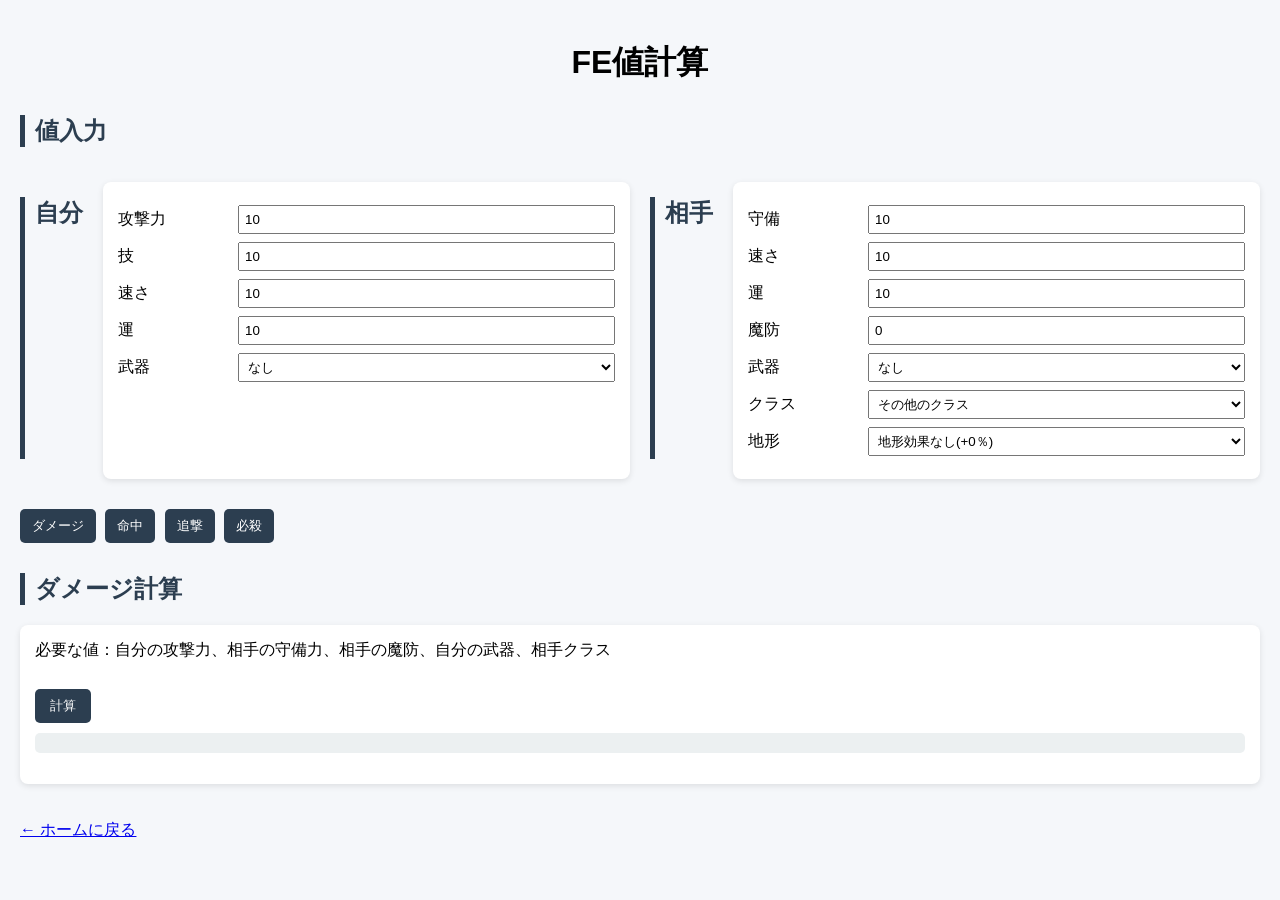
==== ankoku-ryu.html @ 1f11cc91 "Add files via upload" ====
<!DOCTYPE html>
<html lang="ja">
<head>
  <meta charset="UTF-8">
<div class="container"></div>
<style>
  body {
    font-family: sans-serif;
    background-color: #f5f7fa;
    margin: 0;
    padding: 20px;
  }

  h1 {
    text-align: center;
    margin-bottom: 20px;
  }

  h2 {
    border-left: 5px solid #2c3e50;
    padding-left: 10px;
    margin-top: 30px;
    color: #2c3e50;
  }

  .container {
    max-width: 800px;
    margin: auto;
  }

  .box {
    background: #ffffff;
    padding: 15px;
    margin-top: 15px;
    border-radius: 8px;
    box-shadow: 0 2px 6px rgba(0,0,0,0.1);
  }

  .row {
    margin: 8px 0;
  }

 .row {
  display: flex;
  align-items: center;
  justify-content: space-between;
 }

.row label {
  width: 120px;
 }

 .row input,
 .row select {
   flex: 1;
 }

  label {
    display: inline-block;
    width: 140px;
  }

  input, select {
    padding: 5px;
    width: 150px;
  }

  .flex {
  display: flex;
  gap: 20px;
  }

  .flex .box {
   flex: 1;
  }

  button {
    margin-top: 10px;
    padding: 8px 15px;
    background-color: #2c3e50;
    color: white;
    border: none;
    border-radius: 5px;
    cursor: pointer;
  }

  button:hover {
    background-color: #34495e;
  }


  .tabs {
  margin-top: 20px;
}

.tabs button {
  margin-right: 5px;
  padding: 8px 12px;
}

.tab-content {
  display: none;
}

.tab-content.active {
  display: block;
}

  .result {
    margin-top: 10px;
    padding: 10px;
    background: #ecf0f1;
    border-radius: 5px;
    font-weight: bold;
  }

  .hitResult {
    margin-top: 10px;
    padding: 10px;
    background: #ecf0f1;
    border-radius: 5px;
    font-weight: bold;
  }

  .doubleResult {
    margin-top: 10px;
    padding: 10px;
    background: #ecf0f1;
    border-radius: 5px;
    font-weight: bold;
  }

  .critResult {
    margin-top: 10px;
    padding: 10px;
    background: #ecf0f1;
    border-radius: 5px;
    font-weight: bold;
  }

  @media (max-width: 600px) {
  .flex {
    flex-direction: column;
  }

  label {
    width: 100px;
  }
 }

</style>

  <title>FEダメージ計算</title>
</head>


<body>
<h1>FE値計算</h1>
<h2>値入力</h2>
 
<div class="flex">

<h2>自分</h2>

<div class="box">

<div class="row">
  <label>攻撃力</label>
  <input type="number" id="attack" value="10">
</div>

<div class="row">
  <label>技</label>
  <input type="number" id="skill" value="10">
</div>

<div class="row">
  <label>速さ</label>
  <input type="number" id="playerSpeed" value="10">
</div>

<div class="row">
  <label>運</label>
  <input type="number" id="critLuck" value="10">
</div>

<div class="row">
  <label>武器</label>
  <select id="playerWeapon"></select>
</div>

</div>


<h2>相手</h2>
<div class="box">

<div class="row">
  <label>守備</label>
  <input type="number" id="defense" value="10">
</div>

<div class="row">
  <label>速さ</label>
  <input type="number" id="enemySpeed" value="10">
</div>

<div class="row">
  <label>運</label>
  <input type="number" id="luck" value="10">
</div>

<div class="row">
  <label>魔防</label>
  <input type="number" id="resistance" value="0">
</div>

<div class="row">
  <label>武器</label>
  <select id="enemyWeapon"></select>
</div>

<div class="row">
  <label>クラス</label>
  <select id="enemyType">
    <option value="normal">その他のクラス</option>
    <option value="armor">アーマーナイト</option>
    <option value="armor">しょうぐん</option>
    <option value="snight">ソシアルナイト</option>
    <option value="Paladin">パラディン</option>
    <option value="flying">ペガサスナイト</option>
    <option value="dragon_flying">ドラゴンナイト</option>
    <option value="Ballistician">シューター</option>
    <option value="Manakete">マムクート</option>
    <option value="EarthDragon">地竜</option>
  </select>
</div>

<div class="row">
  <label>地形</label>
  <select id="terrain">
    <option value="0">地形効果なし(+0％)</option>
    <option value="30">城・海 (+30％)</option>
    <option value="25">山 (+25％)</option>
    <option value="20">砦・柱 (+20％)</option>
    <option value="15">林 (+15％)</option>
    <option value="5">草原 (+5％)</option>
  </select>
</div>

</div>

</div>


<div class="tabs">
  <button onclick="showTab('damage')">ダメージ</button>
  <button onclick="showTab('hit')">命中</button>
  <button onclick="showTab('double')">追撃</button>
  <button onclick="showTab('crit')">必殺</button>
</div>

<div id="damage" class="tab-content">

<h2>ダメージ計算</h2>
<div class="box">
  必要な値：自分の攻撃力、相手の守備力、相手の魔防、自分の武器、相手クラス<br><br>
<button id="calcBtn">計算</button>
<p id="result" class="result"></p>
</div>

</div>

<div id="hit" class="tab-content">

<h2>命中率</h2>
<div class="box">
  必要な値：自分の技、相手の速さ、相手の運、自分の武器、相手の武器、相手クラス、相手の地形<br><br>
<button onclick="calculateHit()">計算</button>
<p id="hitResult" class="hitResult"></p>
</div>

</div>

<div id="double" class="tab-content">

<h2>追撃</h2>
<div class="box">
  必要な値：自分の速さ、相手の速さ、自分の武器、相手の武器<br><br>
<button onclick="checkDouble()">判定</button>
<p id="doubleResult" class="doubleResult"></p>
</div>

</div>

<div id="crit" class="tab-content">

<h2>必殺</h2>
<div class="box">
  必要な値：自分の速さ、相手の運、自分の武器<br><br>
<button onclick="calculateCrit()">計算</button>
<p id="critResult" class="doubleResult"></p>
</div>

</div>

<br><br>
<a href="fe-home.html">← ホームに戻る</a>

</div>

  <script src="ankoku-ryu.js"></script>
</body>
</div>
</html>
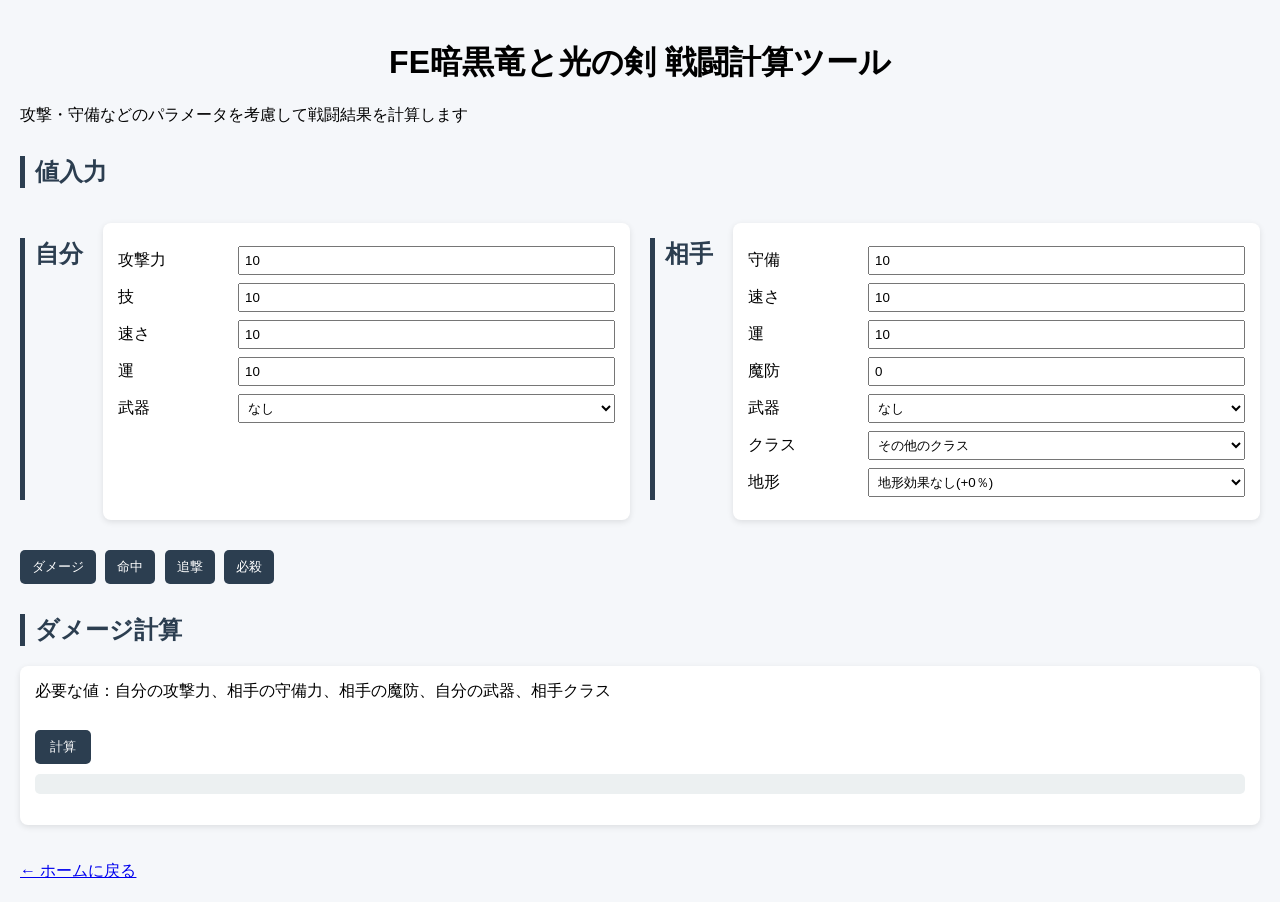
==== commit e03880aa: "Add files via upload" ====
--- a/ankoku-ryu.html
+++ b/ankoku-ryu.html
@@ -150,12 +150,17 @@
 
 </style>
 
-  <title>FEダメージ計算</title>
+  <title>FE暗黒竜と光の剣 戦闘計算ツール</title>
 </head>
 
 
 <body>
-<h1>FE値計算</h1>
+<h1>FE暗黒竜と光の剣 戦闘計算ツール</h1>
+
+<p>
+攻撃・守備などのパラメータを考慮して戦闘結果を計算します
+</p>
+
 <h2>値入力</h2>
  
 <div class="flex">
@@ -305,7 +310,7 @@
 </div>
 
 <br><br>
-<a href="fe-home.html">← ホームに戻る</a>
+<a href="index.html">← ホームに戻る</a>
 
 </div>
 
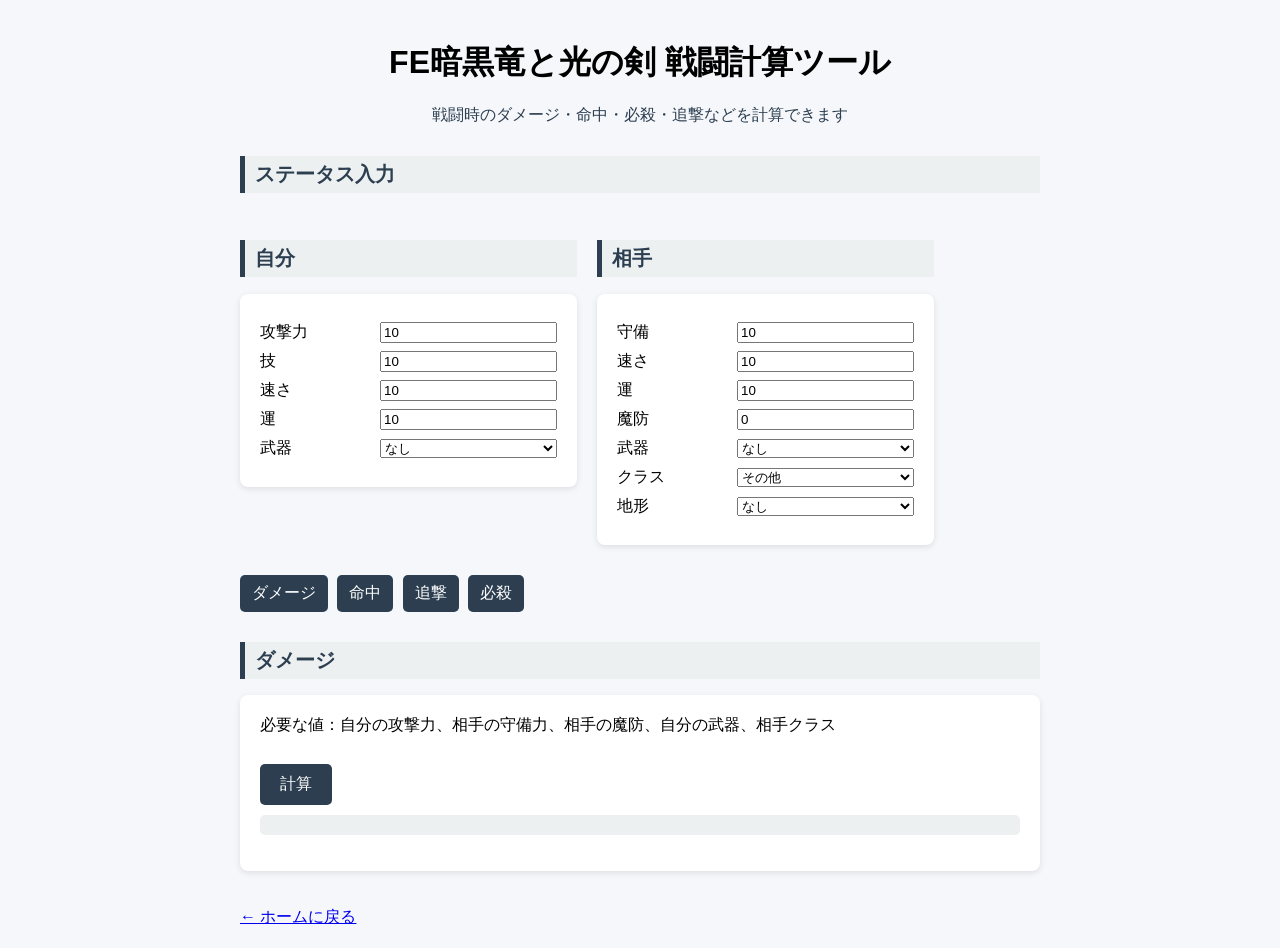
==== commit 1c1b7640: "Add files via upload" ====
--- a/ankoku-ryu.html
+++ b/ankoku-ryu.html
@@ -2,319 +2,253 @@
 <html lang="ja">
 <head>
   <meta charset="UTF-8">
-<div class="container"></div>
-<style>
-  body {
-    font-family: sans-serif;
-    background-color: #f5f7fa;
-    margin: 0;
-    padding: 20px;
-  }
-
-  h1 {
-    text-align: center;
-    margin-bottom: 20px;
-  }
-
-  h2 {
-    border-left: 5px solid #2c3e50;
-    padding-left: 10px;
-    margin-top: 30px;
-    color: #2c3e50;
-  }
-
-  .container {
-    max-width: 800px;
-    margin: auto;
-  }
-
-  .box {
-    background: #ffffff;
-    padding: 15px;
-    margin-top: 15px;
-    border-radius: 8px;
-    box-shadow: 0 2px 6px rgba(0,0,0,0.1);
-  }
-
-  .row {
-    margin: 8px 0;
-  }
-
- .row {
-  display: flex;
-  align-items: center;
-  justify-content: space-between;
- }
-
-.row label {
-  width: 120px;
- }
-
- .row input,
- .row select {
-   flex: 1;
- }
-
-  label {
-    display: inline-block;
-    width: 140px;
-  }
-
-  input, select {
-    padding: 5px;
-    width: 150px;
-  }
-
-  .flex {
-  display: flex;
-  gap: 20px;
-  }
-
-  .flex .box {
-   flex: 1;
-  }
-
-  button {
-    margin-top: 10px;
-    padding: 8px 15px;
-    background-color: #2c3e50;
-    color: white;
-    border: none;
-    border-radius: 5px;
-    cursor: pointer;
-  }
-
-  button:hover {
-    background-color: #34495e;
-  }
-
-
-  .tabs {
-  margin-top: 20px;
-}
-
-.tabs button {
-  margin-right: 5px;
-  padding: 8px 12px;
-}
-
-.tab-content {
-  display: none;
-}
-
-.tab-content.active {
-  display: block;
-}
-
-  .result {
-    margin-top: 10px;
-    padding: 10px;
-    background: #ecf0f1;
-    border-radius: 5px;
-    font-weight: bold;
-  }
-
-  .hitResult {
-    margin-top: 10px;
-    padding: 10px;
-    background: #ecf0f1;
-    border-radius: 5px;
-    font-weight: bold;
-  }
-
-  .doubleResult {
-    margin-top: 10px;
-    padding: 10px;
-    background: #ecf0f1;
-    border-radius: 5px;
-    font-weight: bold;
-  }
-
-  .critResult {
-    margin-top: 10px;
-    padding: 10px;
-    background: #ecf0f1;
-    border-radius: 5px;
-    font-weight: bold;
-  }
-
-  @media (max-width: 600px) {
-  .flex {
-    flex-direction: column;
-  }
-
-  label {
-    width: 100px;
-  }
- }
-
-</style>
-
   <title>FE暗黒竜と光の剣 戦闘計算ツール</title>
+
+  <style>
+    body {
+      font-family: sans-serif;
+      background-color: #f5f7fa;
+      margin: 0;
+      padding: 20px;
+    }
+
+    h1 {
+      text-align: center;
+      margin-bottom: 20px;
+    }
+
+    .description {
+      text-align: center;
+      color: #2c3e50;
+    }
+
+    h2 {
+      border-left: 5px solid #2c3e50;
+      padding-left: 10px;
+      font-size: 20px;
+      margin-top: 30px;
+      color: #2c3e50;
+      background: #ecf0f1;
+      padding: 5px 10px;
+    }
+
+    .container {
+      max-width: 800px;
+      width: 90%;
+      margin: auto;
+    }
+
+    .box {
+      background: #ffffff;
+      padding: 20px;
+      margin-top: 15px;
+      border-radius: 8px;
+      box-shadow: 0 2px 6px rgba(0,0,0,0.1);
+    }
+
+    .row {
+      display: flex;
+      align-items: center;
+      justify-content: space-between;
+      margin: 8px 0;
+    }
+
+    .row label {
+      width: 120px;
+    }
+
+    .row input,
+    .row select {
+      flex: 1;
+    }
+
+    .flex {
+      display: flex;
+      gap: 20px;
+      width: 100%;
+    }
+
+    .flex .box {
+      flex: 1;
+    }
+
+    button {
+      margin-top: 10px;
+      padding: 10px 20px;
+      font-size: 16px;
+      background-color: #2c3e50;
+      color: white;
+      border: none;
+      border-radius: 5px;
+      cursor: pointer;
+    }
+
+    button:hover {
+      background-color: #34495e;
+    }
+
+    .tabs {
+      margin-top: 20px;
+    }
+
+    .tabs button {
+      margin-right: 5px;
+      padding: 8px 12px;
+    }
+
+    .tab-content {
+      display: none;
+    }
+
+    .tab-content.active {
+      display: block;
+    }
+
+    .result {
+      margin-top: 10px;
+      padding: 10px;
+      background: #ecf0f1;
+      border-radius: 5px;
+      font-weight: bold;
+    }
+
+    @media (max-width: 800px) {
+      .flex {
+        flex-direction: column;
+      }
+    }
+  </style>
 </head>
 
-
 <body>
-<h1>FE暗黒竜と光の剣 戦闘計算ツール</h1>
-
-<p>
-攻撃・守備などのパラメータを考慮して戦闘結果を計算します
-</p>
-
-<h2>値入力</h2>
- 
-<div class="flex">
-
-<h2>自分</h2>
-
-<div class="box">
-
-<div class="row">
-  <label>攻撃力</label>
-  <input type="number" id="attack" value="10">
+
+<div class="container">
+
+  <h1>FE暗黒竜と光の剣 戦闘計算ツール</h1>
+
+  <p class="description">
+    戦闘時のダメージ・命中・必殺・追撃などを計算できます
+  </p>
+
+  <h2>ステータス入力</h2>
+
+  <div class="flex">
+
+    <!-- 自分 -->
+    <div>
+      <h2>自分</h2>
+      <div class="box">
+
+        <div class="row"><label>攻撃力</label><input type="number" id="attack" value="10"></div>
+        <div class="row"><label>技</label><input type="number" id="skill" value="10"></div>
+        <div class="row"><label>速さ</label><input type="number" id="playerSpeed" value="10"></div>
+        <div class="row"><label>運</label><input type="number" id="critLuck" value="10"></div>
+
+        <div class="row">
+          <label>武器</label>
+          <select id="playerWeapon"></select>
+        </div>
+
+      </div>
+    </div>
+
+    <!-- 相手 -->
+    <div>
+      <h2>相手</h2>
+      <div class="box">
+
+        <div class="row"><label>守備</label><input type="number" id="defense" value="10"></div>
+        <div class="row"><label>速さ</label><input type="number" id="enemySpeed" value="10"></div>
+        <div class="row"><label>運</label><input type="number" id="luck" value="10"></div>
+        <div class="row"><label>魔防</label><input type="number" id="resistance" value="0"></div>
+
+        <div class="row">
+          <label>武器</label>
+          <select id="enemyWeapon"></select>
+        </div>
+
+        <div class="row">
+          <label>クラス</label>
+          <select id="enemyType">
+            <option value="normal">その他</option>
+            <option value="armor">アーマー</option>
+            <option value="snight">騎馬</option>
+            <option value="flying">飛行</option>
+            <option value="dragon_flying">竜騎</option>
+            <option value="Ballistician">シューター</option>
+            <option value="Manakete">マムクート</option>
+            <option value="EarthDragon">地竜</option>
+          </select>
+        </div>
+
+        <div class="row">
+          <label>地形</label>
+          <select id="terrain">
+            <option value="0">なし</option>
+            <option value="30">城・海</option>
+            <option value="25">山</option>
+            <option value="20">砦</option>
+            <option value="15">林</option>
+            <option value="5">草原</option>
+          </select>
+        </div>
+
+      </div>
+    </div>
+
+  </div>
+
+  <!-- タブ -->
+  <div class="tabs">
+    <button onclick="showTab('damage')">ダメージ</button>
+    <button onclick="showTab('hit')">命中</button>
+    <button onclick="showTab('double')">追撃</button>
+    <button onclick="showTab('crit')">必殺</button>
+  </div>
+
+  <!-- 各タブ -->
+  <div id="damage" class="tab-content">
+    <h2>ダメージ</h2>
+    <div class="box">
+      必要な値：自分の攻撃力、相手の守備力、相手の魔防、自分の武器、相手クラス<br><br>
+      <button id="calcBtn">計算</button>
+      <p id="result" class="result"></p>
+    </div>
+  </div>
+
+  <div id="hit" class="tab-content">
+    <h2>命中</h2>
+    <div class="box">
+      必要な値：自分の技、相手の速さ、相手の運、自分の武器、相手の武器、相手クラス、相手の地形<br><br>
+      <button onclick="calculateHit()">計算</button>
+      <p id="hitResult" class="result"></p>
+    </div>
+  </div>
+
+  <div id="double" class="tab-content">
+    <h2>追撃</h2>
+    <div class="box">
+      必要な値：自分の速さ、相手の速さ、自分の武器、相手の武器<br><br>
+      <button onclick="checkDouble()">判定</button>
+      <p id="doubleResult" class="result"></p>
+    </div>
+  </div>
+
+  <div id="crit" class="tab-content">
+    <h2>必殺</h2>
+    <div class="box">
+      必要な値：自分の速さ、相手の運、自分の武器<br><br>
+      <button onclick="calculateCrit()">計算</button>
+      <p id="critResult" class="result"></p>
+    </div>
+  </div>
+
+  <br><br>
+  <a href="index.html">← ホームに戻る</a>
+
 </div>
 
-<div class="row">
-  <label>技</label>
-  <input type="number" id="skill" value="10">
-</div>
-
-<div class="row">
-  <label>速さ</label>
-  <input type="number" id="playerSpeed" value="10">
-</div>
-
-<div class="row">
-  <label>運</label>
-  <input type="number" id="critLuck" value="10">
-</div>
-
-<div class="row">
-  <label>武器</label>
-  <select id="playerWeapon"></select>
-</div>
-
-</div>
-
-
-<h2>相手</h2>
-<div class="box">
-
-<div class="row">
-  <label>守備</label>
-  <input type="number" id="defense" value="10">
-</div>
-
-<div class="row">
-  <label>速さ</label>
-  <input type="number" id="enemySpeed" value="10">
-</div>
-
-<div class="row">
-  <label>運</label>
-  <input type="number" id="luck" value="10">
-</div>
-
-<div class="row">
-  <label>魔防</label>
-  <input type="number" id="resistance" value="0">
-</div>
-
-<div class="row">
-  <label>武器</label>
-  <select id="enemyWeapon"></select>
-</div>
-
-<div class="row">
-  <label>クラス</label>
-  <select id="enemyType">
-    <option value="normal">その他のクラス</option>
-    <option value="armor">アーマーナイト</option>
-    <option value="armor">しょうぐん</option>
-    <option value="snight">ソシアルナイト</option>
-    <option value="Paladin">パラディン</option>
-    <option value="flying">ペガサスナイト</option>
-    <option value="dragon_flying">ドラゴンナイト</option>
-    <option value="Ballistician">シューター</option>
-    <option value="Manakete">マムクート</option>
-    <option value="EarthDragon">地竜</option>
-  </select>
-</div>
-
-<div class="row">
-  <label>地形</label>
-  <select id="terrain">
-    <option value="0">地形効果なし(+0％)</option>
-    <option value="30">城・海 (+30％)</option>
-    <option value="25">山 (+25％)</option>
-    <option value="20">砦・柱 (+20％)</option>
-    <option value="15">林 (+15％)</option>
-    <option value="5">草原 (+5％)</option>
-  </select>
-</div>
-
-</div>
-
-</div>
-
-
-<div class="tabs">
-  <button onclick="showTab('damage')">ダメージ</button>
-  <button onclick="showTab('hit')">命中</button>
-  <button onclick="showTab('double')">追撃</button>
-  <button onclick="showTab('crit')">必殺</button>
-</div>
-
-<div id="damage" class="tab-content">
-
-<h2>ダメージ計算</h2>
-<div class="box">
-  必要な値：自分の攻撃力、相手の守備力、相手の魔防、自分の武器、相手クラス<br><br>
-<button id="calcBtn">計算</button>
-<p id="result" class="result"></p>
-</div>
-
-</div>
-
-<div id="hit" class="tab-content">
-
-<h2>命中率</h2>
-<div class="box">
-  必要な値：自分の技、相手の速さ、相手の運、自分の武器、相手の武器、相手クラス、相手の地形<br><br>
-<button onclick="calculateHit()">計算</button>
-<p id="hitResult" class="hitResult"></p>
-</div>
-
-</div>
-
-<div id="double" class="tab-content">
-
-<h2>追撃</h2>
-<div class="box">
-  必要な値：自分の速さ、相手の速さ、自分の武器、相手の武器<br><br>
-<button onclick="checkDouble()">判定</button>
-<p id="doubleResult" class="doubleResult"></p>
-</div>
-
-</div>
-
-<div id="crit" class="tab-content">
-
-<h2>必殺</h2>
-<div class="box">
-  必要な値：自分の速さ、相手の運、自分の武器<br><br>
-<button onclick="calculateCrit()">計算</button>
-<p id="critResult" class="doubleResult"></p>
-</div>
-
-</div>
-
-<br><br>
-<a href="index.html">← ホームに戻る</a>
-
-</div>
-
-  <script src="ankoku-ryu.js"></script>
+<script src="ankoku-ryu.js"></script>
+
 </body>
-</div>
 </html>
